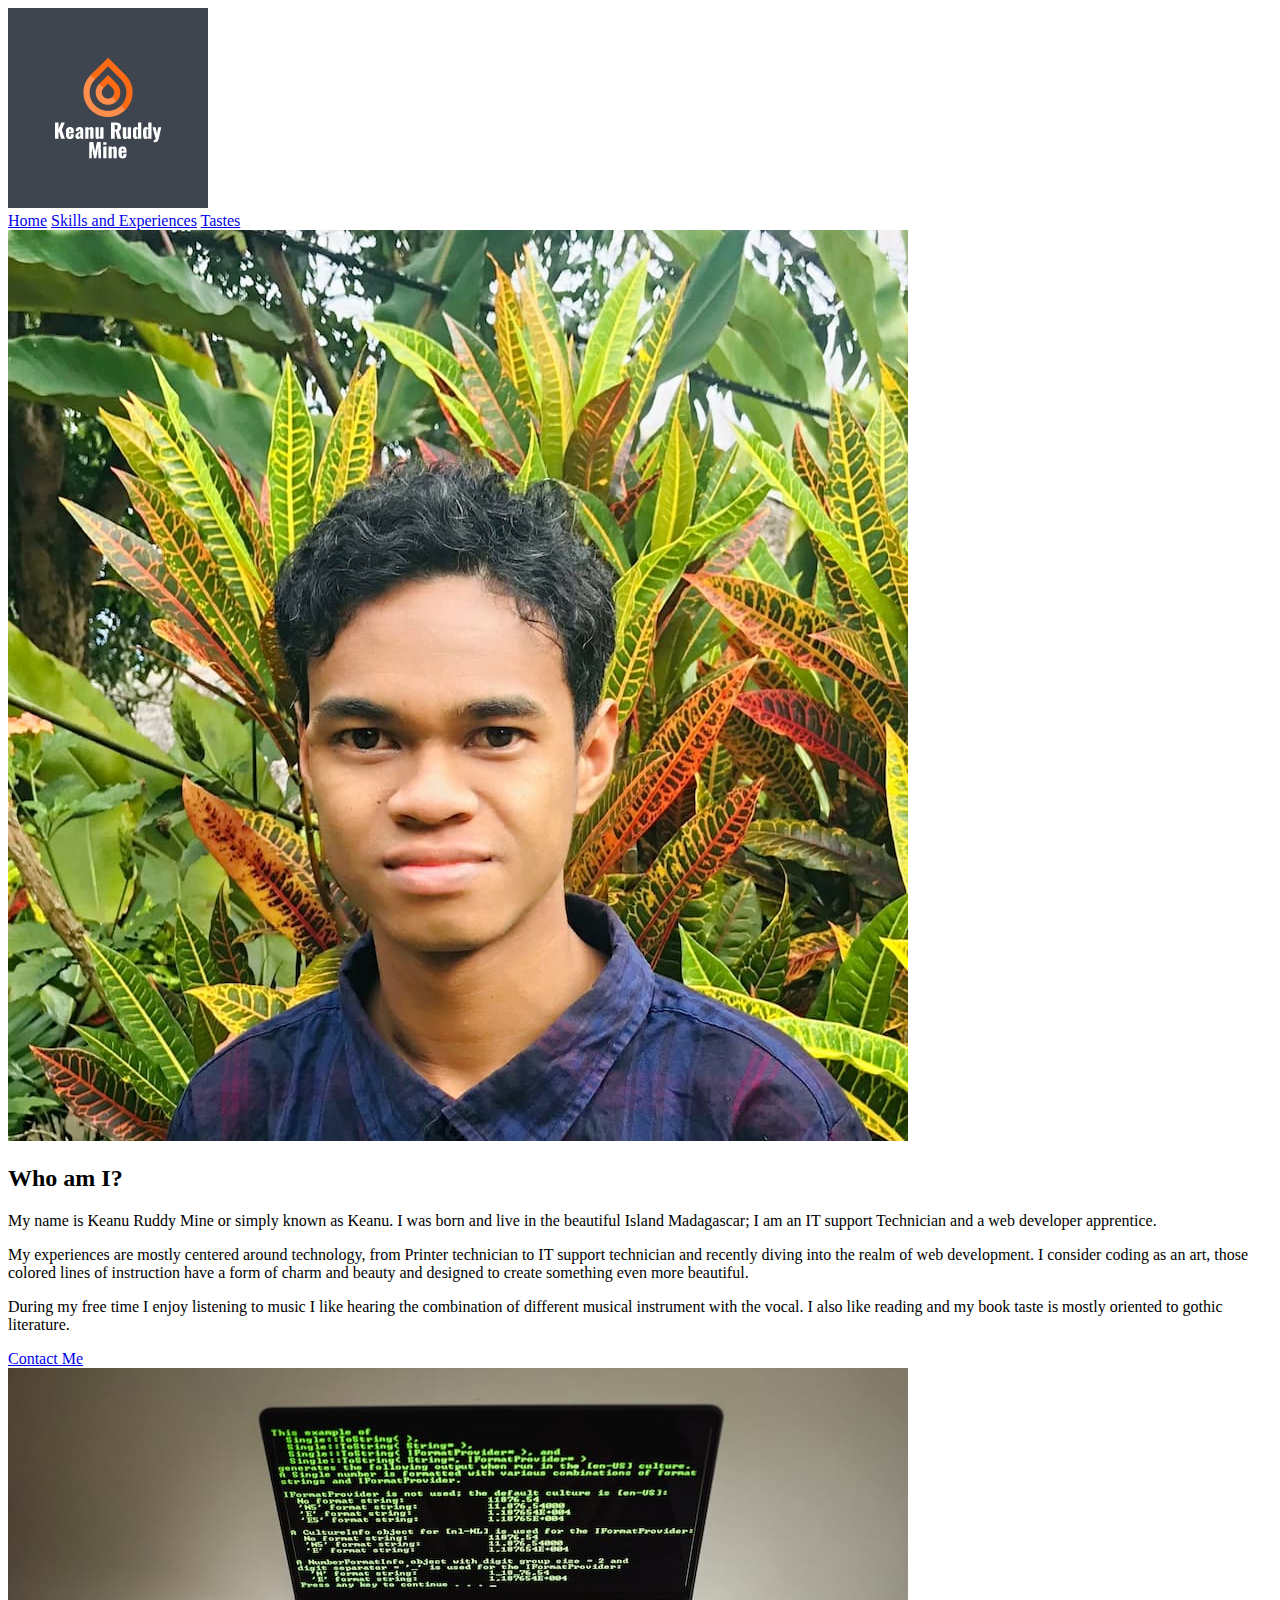
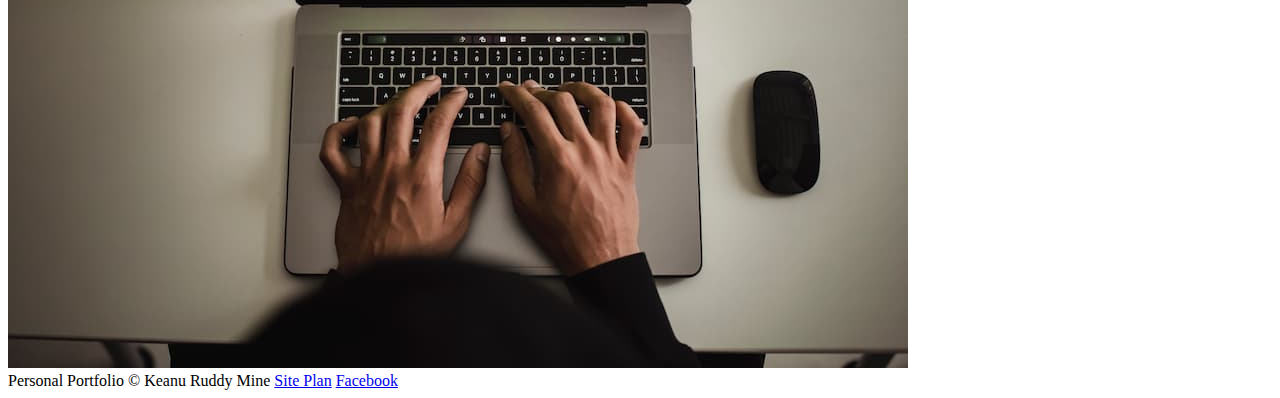
==== portfolio/index.html @ 0aa62f86 "Portfolio Home page creation" ====
<!DOCTYPE html>
<html lang="en">
<head>
    <meta charset="UTF-8">
    <meta http-equiv="X-UA-Compatible" content="IE=edge">
    <meta name="viewport" content="width=device-width, initial-scale=1.0">
    <title>Portfolio Keanu</title>
</head>
<body>
    <header>
        <a class="logo_link" href="index.html">
            <img src="images/logo.png" alt="logo">
        </a>
        
        <nav>
            <a href="index.html">Home</a>
            <a href="skills-experiences.html">Skills and Experiences</a>
            <a href="tastes">Tastes</a>
        </nav>
        <main>
            <img src="images/photo.jpg" alt="Photo">
            <h2>Who am I?</h2>
            <p>
                My name is Keanu Ruddy Mine or simply known as Keanu. I was born and live in the beautiful Island Madagascar; I am an IT support Technician and a web developer apprentice. 
            </p>
            <p> 
                My experiences are mostly centered around technology, from Printer technician to IT support technician and recently diving into the realm of web development. I consider coding as an art, those colored lines of instruction have a form of charm and beauty and designed to create something even more beautiful.
            </p>
            <p> 
                During my free time I enjoy listening to music I like hearing the combination of different musical instrument with the vocal. I also like reading and my book taste is mostly oriented to gothic literature.
            </p>
            <div class="button-box">
                <a href="#">Contact Me</a>
            </div>
            <img src="images/coding.jpg" alt="coding">
        </main>
        <footer>
            Personal Portfolio &copy; Keanu Ruddy Mine
            <a href="site-plan.html">Site Plan</a>
            <a href="http://facebook.com">Facebook</a>
        </footer>
    </header>
</body>
</html>
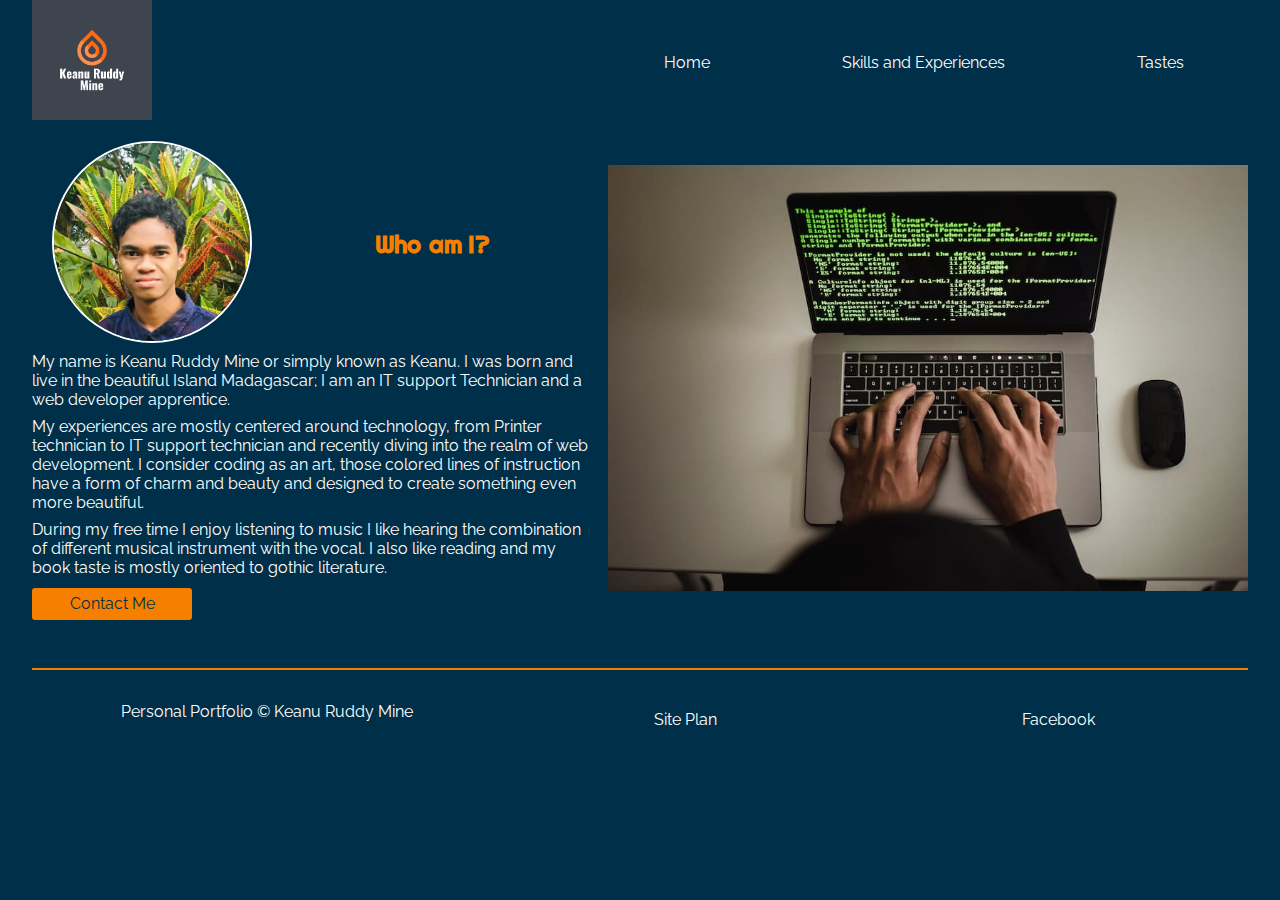
==== commit 9e523ee7: "Portfolio Home page layout" ====
--- a/portfolio/index.html
+++ b/portfolio/index.html
@@ -5,21 +5,27 @@
     <meta http-equiv="X-UA-Compatible" content="IE=edge">
     <meta name="viewport" content="width=device-width, initial-scale=1.0">
     <title>Portfolio Keanu</title>
+    <link rel="stylesheet" href="styles/home.css">
 </head>
 <body>
     <header>
         <a class="logo_link" href="index.html">
-            <img src="images/logo.png" alt="logo">
+            <img class="logo" src="images/logo.png" alt="logo">
         </a>
         
         <nav>
             <a href="index.html">Home</a>
             <a href="skills-experiences.html">Skills and Experiences</a>
-            <a href="tastes">Tastes</a>
+            <a href="tastes.html">Tastes</a>
         </nav>
-        <main>
-            <img src="images/photo.jpg" alt="Photo">
-            <h2>Who am I?</h2>
+    </header>
+    <main>
+        <div class="photo-container">
+            <img class="photo" src="images/photo.jpg" alt="Photo">
+        </div>
+        
+        <h2>Who am I?</h2>
+        <div class="about-me">
             <p>
                 My name is Keanu Ruddy Mine or simply known as Keanu. I was born and live in the beautiful Island Madagascar; I am an IT support Technician and a web developer apprentice. 
             </p>
@@ -29,16 +35,20 @@
             <p> 
                 During my free time I enjoy listening to music I like hearing the combination of different musical instrument with the vocal. I also like reading and my book taste is mostly oriented to gothic literature.
             </p>
-            <div class="button-box">
-                <a href="#">Contact Me</a>
-            </div>
-            <img src="images/coding.jpg" alt="coding">
-        </main>
-        <footer>
-            Personal Portfolio &copy; Keanu Ruddy Mine
-            <a href="site-plan.html">Site Plan</a>
-            <a href="http://facebook.com">Facebook</a>
-        </footer>
-    </header>
+        </div>
+        
+        <div class="button-box">
+            <a href="#">Contact Me</a>
+        </div>
+        <div class="coding-img-container">
+            <img class="coding" src="images/coding.jpg" alt="coding">
+        </div>
+        
+    </main>
+    <footer>
+        <p>Personal Portfolio &copy; Keanu Ruddy Mine</p> 
+        <a href="site-plan.html">Site Plan</a>
+        <a href="http://facebook.com">Facebook</a>
+    </footer>
 </body>
 </html>--- a/portfolio/styles/home.css
+++ b/portfolio/styles/home.css
@@ -0,0 +1,98 @@
+@import url('https://fonts.googleapis.com/css2?family=Raleway&family=Righteous&display=swap');
+* {
+    margin:0;
+    padding: 0;
+    box-sizing: border-box;
+}
+body {
+    width: 95%;
+    max-width: 1300px;
+    margin: 0 auto;
+    font-family: raleway, Helvetica, sans-serif;
+    background-color: #003049;
+    color: white;
+}
+header {
+    display: flex;
+    justify-content: space-between;
+    align-items: center;
+}
+nav a:hover, footer a:hover {
+    background-color: #F77F00;
+    color:#003049;
+    border-radius: 3px;
+}
+.logo {
+    width: 120px;
+}
+.photo {
+    width: 100%;
+    border-radius: 50%;
+    border: 2px solid white;
+}
+.coding {
+    width: 100%;
+}
+nav a {
+    padding: .5em 4em;
+    text-decoration: none;
+    color: white;
+}
+main {
+    display: grid;
+    grid-template-columns: 15em 20em 1fr;
+    grid-template-rows: 15em 13em 4em;
+    justify-items: center;
+    align-items: center;
+}
+.about-me p {
+    padding-bottom: 0.5em;
+}
+.photo-container {
+    width: 200px;
+    grid-area: 1/1 / 2/2;
+}
+main h2 {
+    grid-area: 1/2 / 2/3;
+    color: #F77F00;
+    font-family: Righteous;
+}
+.about-me {
+    grid-area: 2/1 / 3/3;
+}
+.button-box {
+    width: 10em;
+    height: 2em;
+    text-align: center;
+    padding-top: 0.4em;
+    grid-area: 3/1 / 4/2;
+    justify-self: start;
+    background-color: #F77F00;
+    border-radius: 3px;
+}
+.button-box:hover {
+    background-color: white;
+    color: #003049;
+}
+.button-box a {
+    text-decoration: none;
+    color: #003049;
+}
+.coding-img-container {
+    width: 40em;
+    grid-area: 1/3 / 4/4;
+    justify-self: end;
+}
+footer {
+    margin-top: 2rem;
+    padding: 2rem 0;
+    border-top: 2px solid #F77F00;
+    display: flex;
+    justify-content: space-around;
+}
+footer a {
+    text-decoration: none;
+    color: white;
+    padding: .5em 4em;
+}
+
